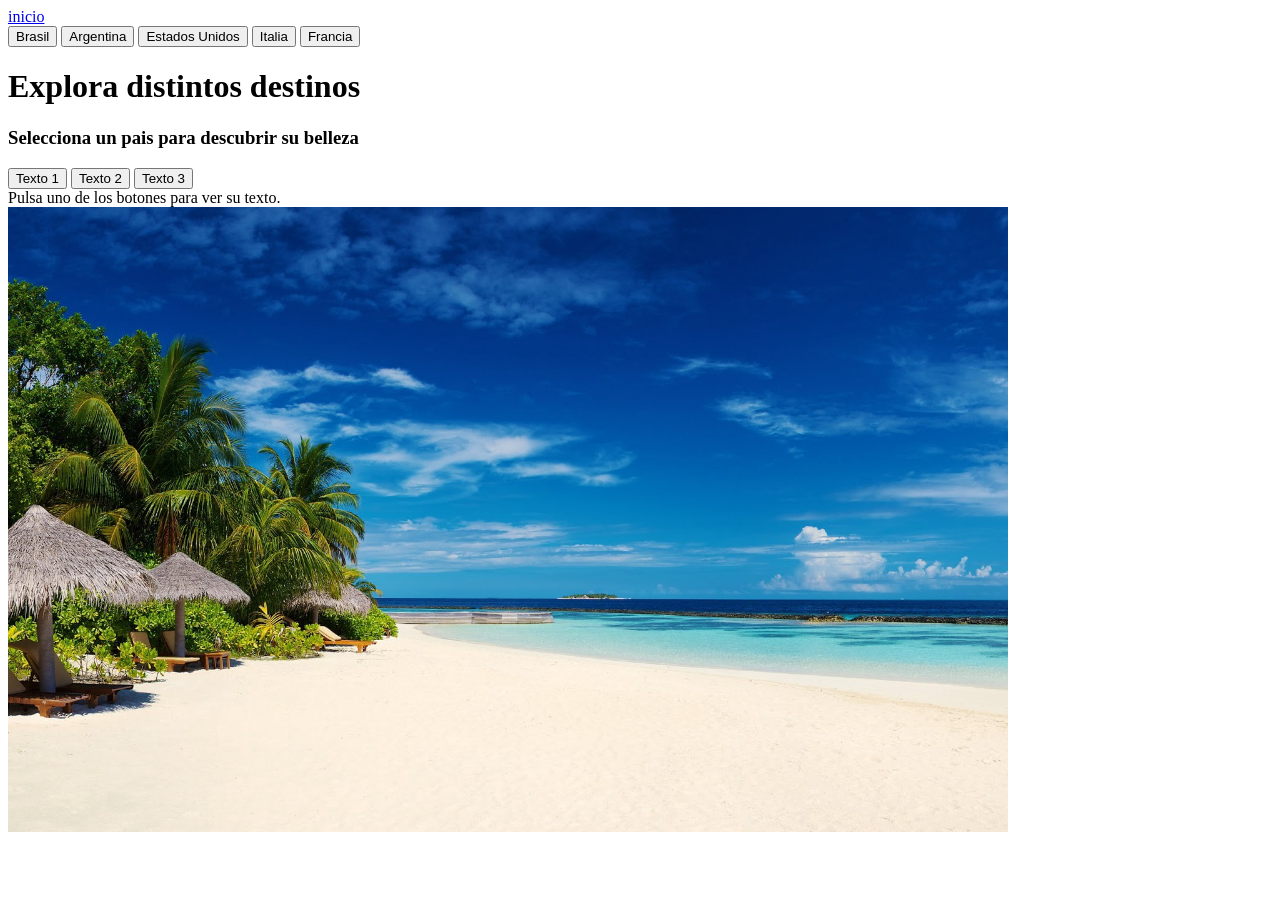
==== index.html @ 5985997a "cambio4" ====
<!DOCTYPE html>
<html lang="es">
<head>
    <meta charset="UTF-8">
    <meta name="viewport" content="width=device-width, initial-scale=1.0">
    <title>Document</title>
    <style>
        /* Todas las imágenes tendrán el mismo tamaño, ahora aún más grande */
        img {
            width: 1000px;
            height: auto;
            transition: width 0.3s;
        }
        /* Si quieres mantener el efecto de agrandar para Italia, puedes ajustar .imagen-grande aquí */
        /* .imagen-grande {
            width: 400px !important;
            height: auto !important;
        } */
    </style>
</head>
<nav>
    <a href="index.html">inicio</a>
</nav>
<body id="fondo">
    <div class="color-buttons" aria-label="Botones para cambiar el color de fondo">
        <button class="flag-button" id="cambioamarillo" onclick="amarillo()">Brasil</button>
        <button  class="flag-button" id="cambioceleste" onclick="celeste()">Argentina</button>
        <button  class="flag-button" id="cambiorojo" onclick="rojo()">Estados Unidos</button>
        <button  class="flag-button" id="cambioverde" onclick="verde()">Italia</button>
        <button  class="flag-button" id="cambioazul" onclick="azul()">Francia</button>
    </div>
    <div class="hero">
        <h1>
            Explora distintos destinos
        </h1>
        <h3>
            Selecciona un pais para descubrir su belleza
        </h3>
    </div>

    <!-- Sección: 3 botones nuevos que muestran un texto al pulsarlos -->
    <section class="botones-nuevos" aria-label="Botones con texto">
        <div class="text-buttons">
            <button class="text-button" id="nuevo1" type="button">Texto 1</button>
            <button class="text-button" id="nuevo2" type="button">Texto 2</button>
            <button class="text-button" id="nuevo3" type="button">Texto 3</button>
        </div>
        <div id="outputNuevo" role="region" aria-live="polite" class="output">Pulsa uno de los botones para ver su texto.</div>
    </section>
     <img id="imagenes" src="img/BRASIL.jpeg" alt="">
    <script>
        // --- Funciones de cambio de color existentes ---
        let cambiodefondo = document.getElementById("fondo");
        let cambiodeimagen = document.getElementById("imagenes");

        // Helper: quitar clase .flag-large de todos los botones de bandera
        function clearFlagLarge() {
            document.querySelectorAll('.flag-button').forEach(btn => btn.classList.remove('flag-large'));
        }

        function azul(){
            clearFlagLarge();
            cambiodefondo.style.backgroundColor = "blue";
            cambiodeimagen.src="img/francia.avif";
            cambiodeimagen.classList.remove('imagen-grande');
        }
        function amarillo(){
            clearFlagLarge();
            cambiodefondo.style.backgroundColor = "yellow";
            cambiodeimagen.src="img/BRASIL.jpeg";
            cambiodeimagen.classList.remove('imagen-grande');
        }
        function rojo(){
            clearFlagLarge();
            cambiodefondo.style.backgroundColor = "red";
            cambiodeimagen.src="img/estatua.jpg";
            cambiodeimagen.classList.remove('imagen-grande');
        }
        function verde(){
            // Agrandar el botón de Italia y la imagen principal
            clearFlagLarge();
            document.getElementById('cambioverde').classList.add('flag-large');
            cambiodefondo.style.backgroundColor = "green";
            cambiodeimagen.src="img/images.jfif";
            cambiodeimagen.classList.add('imagen-grande');
        }
        function celeste(){
            clearFlagLarge();
            cambiodefondo.style.backgroundColor = "lightblue";
            cambiodeimagen.src="img/iguazu.jpg";
            cambiodeimagen.classList.remove('imagen-grande');
        }


        const outputNuevo = document.getElementById('outputNuevo');
        const mensajesNuevo = {
            nuevo1: 'Texto del botón nuevo 1: descubre playas y sol.',
            nuevo2: 'Texto del botón nuevo 2: explora museos y cultura local.',
            nuevo3: 'Texto del botón nuevo 3: vive la aventura al aire libre.'
        };

        document.getElementById('nuevo1').addEventListener('click', () => {
            outputNuevo.textContent = mensajesNuevo.nuevo1;
        });
        document.getElementById('nuevo2').addEventListener('click', () => {
            outputNuevo.textContent = mensajesNuevo.nuevo2;
        });
        document.getElementById('nuevo3').addEventListener('click', () => {
            outputNuevo.textContent = mensajesNuevo.nuevo3;
        });
    </script>

</body>
</html>
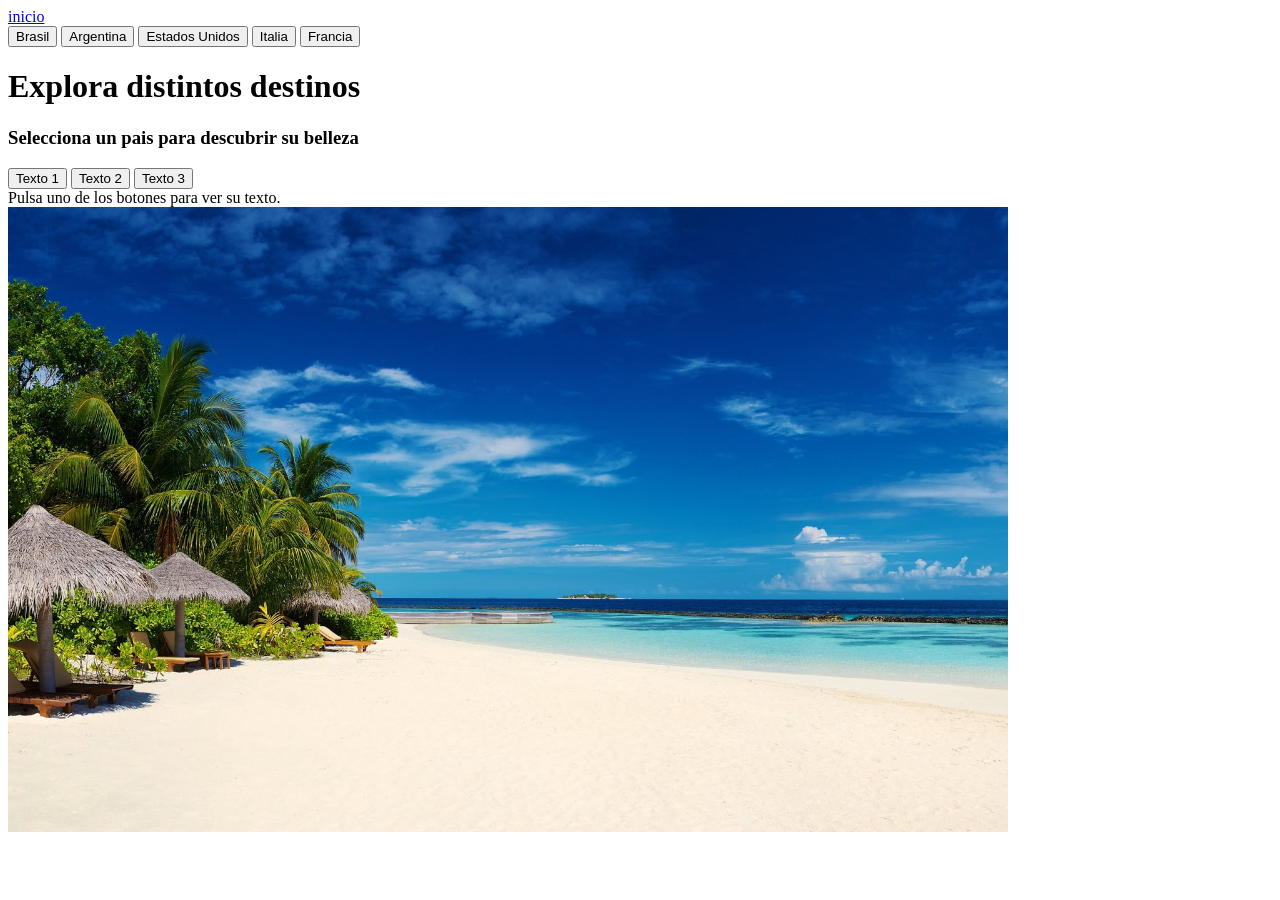
==== commit 67db6cb6: "cambio5" ====
--- a/index.html
+++ b/index.html
@@ -94,9 +94,9 @@
 
         const outputNuevo = document.getElementById('outputNuevo');
         const mensajesNuevo = {
-            nuevo1: 'Texto del botón nuevo 1: descubre playas y sol.',
-            nuevo2: 'Texto del botón nuevo 2: explora museos y cultura local.',
-            nuevo3: 'Texto del botón nuevo 3: vive la aventura al aire libre.'
+            nuevo1: 'descubre playas y sol.',
+            nuevo2: 'explora museos y cultura local.',
+            nuevo3: 'vive la aventura al aire libre.'
         };
 
         document.getElementById('nuevo1').addEventListener('click', () => {
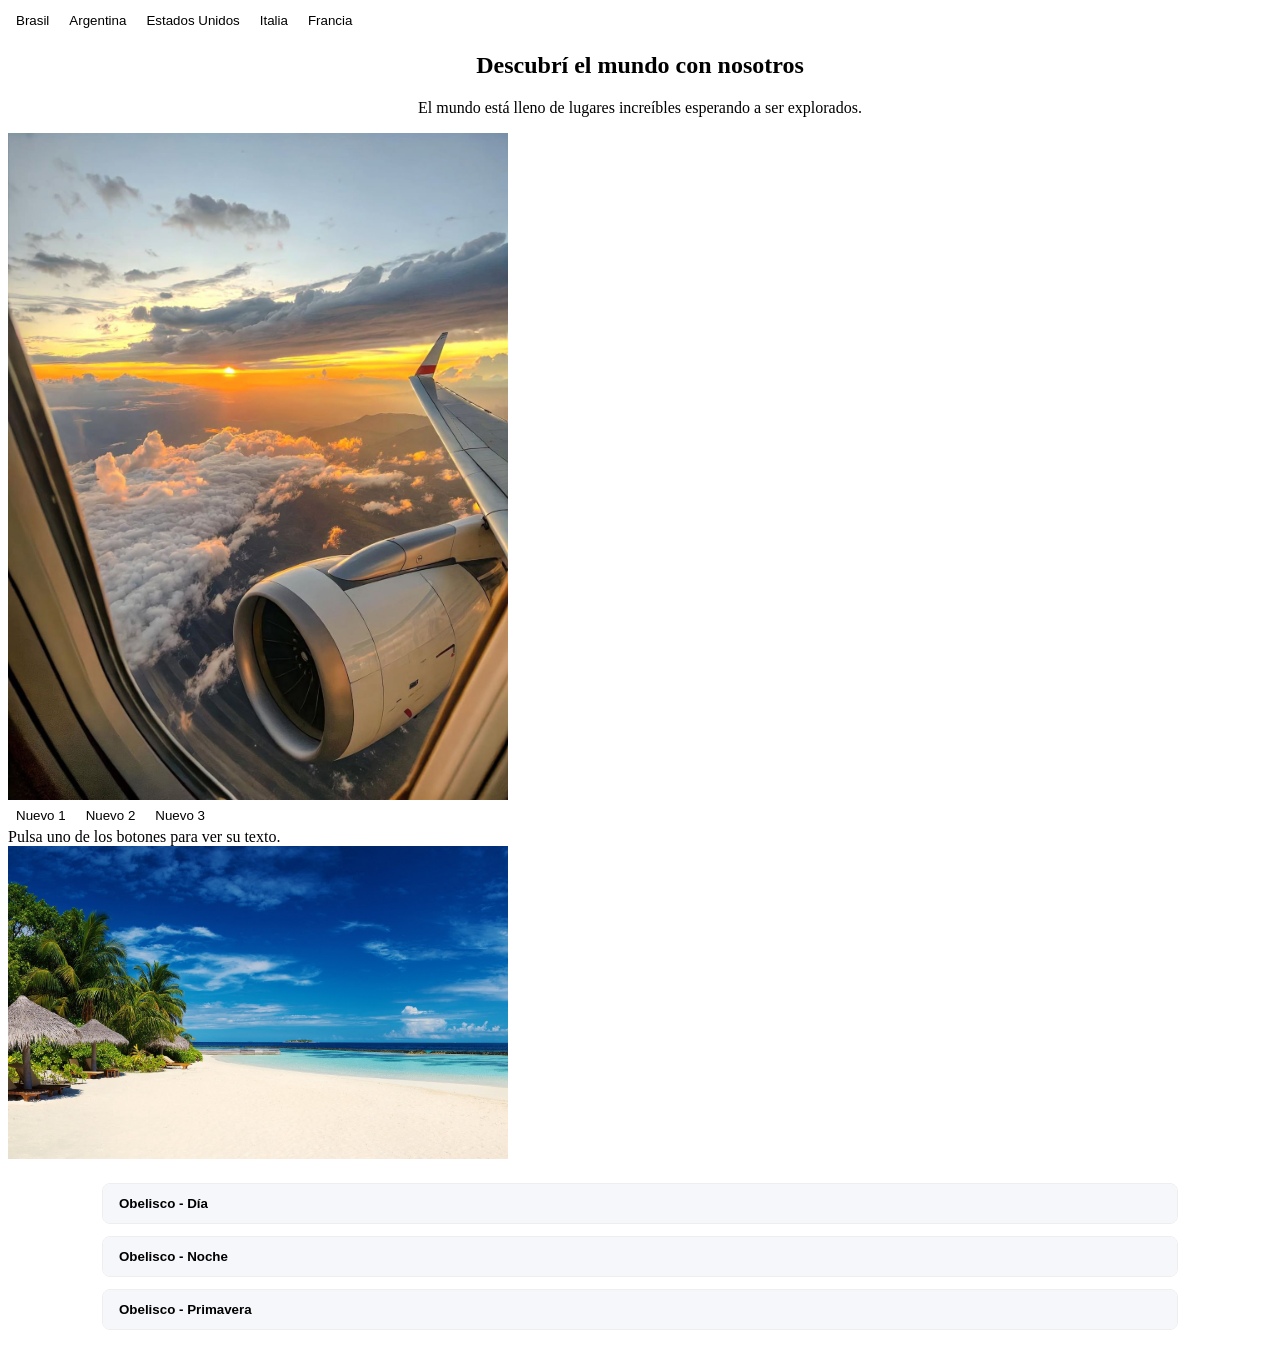
==== commit 5aacb404: "cambio4" ====
--- a/index.html
+++ b/index.html
@@ -4,23 +4,8 @@
     <meta charset="UTF-8">
     <meta name="viewport" content="width=device-width, initial-scale=1.0">
     <title>Document</title>
-    <style>
-        /* Todas las imágenes tendrán el mismo tamaño, ahora aún más grande */
-        img {
-            width: 1000px;
-            height: auto;
-            transition: width 0.3s;
-        }
-        /* Si quieres mantener el efecto de agrandar para Italia, puedes ajustar .imagen-grande aquí */
-        /* .imagen-grande {
-            width: 400px !important;
-            height: auto !important;
-        } */
-    </style>
+    <link rel="stylesheet" href="style.css">
 </head>
-<nav>
-    <a href="index.html">inicio</a>
-</nav>
 <body id="fondo">
     <div class="color-buttons" aria-label="Botones para cambiar el color de fondo">
         <button class="flag-button" id="cambioamarillo" onclick="amarillo()">Brasil</button>
@@ -29,25 +14,24 @@
         <button  class="flag-button" id="cambioverde" onclick="verde()">Italia</button>
         <button  class="flag-button" id="cambioazul" onclick="azul()">Francia</button>
     </div>
-    <div class="hero">
-        <h1>
-            Explora distintos destinos
-        </h1>
-        <h3>
-            Selecciona un pais para descubrir su belleza
-        </h3>
+    <div class="textos">
+    <div class="titulo"><h2>Descubrí el mundo con nosotros</h2></div>
+    <div id="texto1" onclick="otrotexto()"><p> El mundo está lleno de lugares increíbles esperando a ser explorados.</p></div> 
+</div>   
+    <div class="imagen">
+        <img src="img/turismo2.jpg" alt="">
     </div>
 
     <!-- Sección: 3 botones nuevos que muestran un texto al pulsarlos -->
     <section class="botones-nuevos" aria-label="Botones con texto">
         <div class="text-buttons">
-            <button class="text-button" id="nuevo1" type="button">Texto 1</button>
-            <button class="text-button" id="nuevo2" type="button">Texto 2</button>
-            <button class="text-button" id="nuevo3" type="button">Texto 3</button>
+            <button class="text-button" id="nuevo1" type="button">Nuevo 1</button>
+            <button class="text-button" id="nuevo2" type="button">Nuevo 2</button>
+            <button class="text-button" id="nuevo3" type="button">Nuevo 3</button>
         </div>
         <div id="outputNuevo" role="region" aria-live="polite" class="output">Pulsa uno de los botones para ver su texto.</div>
     </section>
-     <img id="imagenes" src="img/BRASIL.jpeg" alt="">
+    <img id="imagenes" src="img/BRASIL.jpeg" alt="">
     <script>
         // --- Funciones de cambio de color existentes ---
         let cambiodefondo = document.getElementById("fondo");
@@ -94,9 +78,9 @@
 
         const outputNuevo = document.getElementById('outputNuevo');
         const mensajesNuevo = {
-            nuevo1: 'descubre playas y sol.',
-            nuevo2: 'explora museos y cultura local.',
-            nuevo3: 'vive la aventura al aire libre.'
+            nuevo1: 'Texto del botón nuevo 1: descubre playas y sol.',
+            nuevo2: 'Texto del botón nuevo 2: explora museos y cultura local.',
+            nuevo3: 'Texto del botón nuevo 3: vive la aventura al aire libre.'
         };
 
         document.getElementById('nuevo1').addEventListener('click', () => {
@@ -110,5 +94,32 @@
         });
     </script>
 
+
+<section class="accordion" id="accordionImages" aria-label="Galería de imágenes">
+  <div class="accordion-item">
+    <button class="accordion-toggle" aria-expanded="false">Obelisco - Día</button>
+    <div class="accordion-panel" aria-hidden="true">
+      <img src="acordeon1.jpeg" alt="Obelisco - dia"weight="50">
+    </div>
+  </div>
+
+  <div class="accordion-item">
+    <button class="accordion-toggle" aria-expanded="false">Obelisco - Noche</button>
+    <div class="accordion-panel" aria-hidden="true">
+      <img src="acordeon2.jpeg" alt="Obelisco - noche"weight="50">
+    </div>
+  </div>
+
+  <div class="accordion-item">
+    <button class="accordion-toggle" aria-expanded="false">Obelisco - Primavera</button>
+    <div class="accordion-panel" aria-hidden="true">
+      <img src="acordeon3.jpeg" alt="Obelisco - primavera" weight="50">
+    </div>
+  </div>
+</section>
+
+<script src="https://cdn.jsdelivr.net/npm/@popperjs/core@2.11.8/dist/umd/popper.min.js" integrity="sha384-I7E8VVD/ismYTF4hNIPjVp/Zjvgyol6VFvRkX/vR+Vc4jQkC+hVqc2pM8ODewa9r" crossorigin="anonymous"></script>
+<script src="https://cdn.jsdelivr.net/npm/bootstrap@5.3.8/dist/js/bootstrap.min.js" integrity="sha384-G/EV+4j2dNv+tEPo3++6LCgdCROaejBqfUeNjuKAiuXbjrxilcCdDz6ZAVfHWe1Y" crossorigin="anonymous"></script>
+
 </body>
 </html>
--- a/style.css
+++ b/style.css
@@ -0,0 +1,227 @@
+.textos{
+    text-align: center;
+}
+.boton{
+    text-align: center;
+}
+img{
+    width: 500px;
+}
+.flex{
+    display: flex;
+
+}
+
+
+button,
+input[type="button"],
+input[type="submit"],
+input[type="reset"] {
+  background: transparent;
+  border: none;
+  box-shadow: none;
+  padding: 0.35em 0.6em;
+  cursor: pointer;
+}
+
+.boton2{
+    margin-top: 700px;
+}
+button:focus,
+input[type="button"]:focus,
+input[type="submit"]:focus,
+input[type="reset"]:focus {
+  outline: 2px solid rgb(255, 255, 255);
+  outline-offset: 2px;
+}
+
+.boton {
+  line-height: 1;
+  background-color: transparent;
+  cursor: pointer;
+  display: flex;
+  align-items: center;
+  gap: 0.35em;
+  padding: 0.75em 1em;
+  padding-right: 1.25em;
+  color: #fff;
+  background-color: blueviolet;
+  border: 1px solid transparent;
+  font-weight: 700;
+  border-radius: 2em;
+  font-size: 1rem;
+  box-shadow: 0 0.7em 1.5em -0.5em hsla(249, 62%, 51%, 0.745);
+  transition: transform 0.3s;
+
+  background: linear-gradient(
+    90deg,
+    rgba(77, 54, 208, 1) 0%,
+    rgba(132, 116, 254, 1) 100%
+  );
+}
+
+.button__icon {
+  width: 1.5em;
+  height: 1.5em;
+}
+
+.button:hover {
+  border-color: hsla(249, 62%, 51%, 0.745);
+}
+
+.button:active {
+  transform: scale(0.98);
+  box-shadow: 0 0.5em 1.5em -0.5em hsla(249, 62%, 51%, 0.745);
+}
+
+
+.boton:hover,
+a.boton:hover {
+  transform: translateY(-2px);
+  border-color: rgba(244,245,242,0.6);
+}
+
+.boton:active,
+a.boton:active {
+  transform: scale(0.98);
+  box-shadow: 0 0.5em 1.5em -0.5em hsla(249, 62%, 51%, 0.745);
+}
+
+
+.boton:focus,
+a.boton:focus {
+  outline: 2px solid rgba(0,0,0,0.15);
+  outline-offset: 3px;
+}
+
+.botones{
+  display: inline-flex;
+}
+
+.accordion .accordion-body img {
+  display: block;
+  margin: 0 auto;
+  width: 100%;        
+  max-width: 900px;   
+  height: auto;
+  border-radius: 8px;
+  transition: transform 180ms ease, opacity 180ms ease;
+  cursor: pointer;
+}
+
+.accordion .accordion-body img.shrunk {
+  transform: scale(0.85);
+  opacity: 0.92;
+}
+
+.boton2{
+  line-height: 1;
+  background-color: transparent;
+  cursor: pointer;
+  align-items: center;
+  gap: 0.35em;
+  padding: 0.75em 1em;
+  padding-right: 1.25em;
+  color: #fff;
+  border: 1px solid transparent;
+  font-weight: 700;
+  border-radius: 2em;
+  font-size: 1rem;
+  box-shadow: 0 0.7em 1.5em -0.5em hsla(249, 62%, 51%, 0.745);
+  transition: transform 0.3s;
+
+  background: linear-gradient(
+    90deg,
+    rgba(77, 54, 208, 1) 0%,
+    rgba(132, 116, 254, 1) 100%
+  );
+}
+
+.boton2__icon {
+  width: 1.5em;
+  height: 1.5em;
+}
+
+.boton2:hover {
+  border-color: #f4f5f2;
+}
+
+.boton2:active {
+  transform: scale(0.98);
+  box-shadow: 0 0.5em 1.5em -0.5em hsla(249, 62%, 51%, 0.745);
+}
+
+
+.accordion {
+  max-width: 1100px;
+  margin: 20px auto;
+  padding: 0 12px;
+  box-sizing: border-box;
+}
+.accordion-item {
+  border: 1px solid #eee;
+  border-radius: 8px;
+  overflow: hidden;
+  margin-bottom: 12px;
+  background: #fff;
+}
+.accordion-toggle {
+  width: 100%;
+  text-align: left;
+  padding: 12px 16px;
+  background: #f5f7fb;
+  border: none;
+  font-weight: 700;
+  cursor: pointer;
+}
+.accordion-toggle:focus {
+  outline: 2px solid rgba(0,0,0,0.08);
+  outline-offset: 2px;
+}
+.accordion-panel {
+  max-height: 0;
+  overflow: hidden;
+  transition: max-height 280ms ease;
+}
+.accordion-panel[aria-hidden="false"] {
+ 
+}
+
+
+.accordion-panel img {
+  display: block;
+  margin: 12px auto;
+  width: 100%;
+  max-width: 900px;
+  height: auto;
+  border-radius: 6px;
+  transform-origin: center center;
+  transition: transform 220ms ease, opacity 220ms ease;
+  cursor: pointer;
+}
+
+
+.accordion-panel img.zoomed {
+  transform: scale(1.06);
+  opacity: 1;
+  z-index: 2;
+}
+
+
+.accordion-panel img.shrunk {
+  transform: scale(0.85);
+  opacity: 0.92;
+}
+
+
+.accordion-panel img:not(.zoomed):not(.shrunk) {
+  transform: none;
+  opacity: 1;
+}
+
+
+@media (max-width: 600px) {
+  .accordion-panel img { max-width: 100%; }
+}
+
+
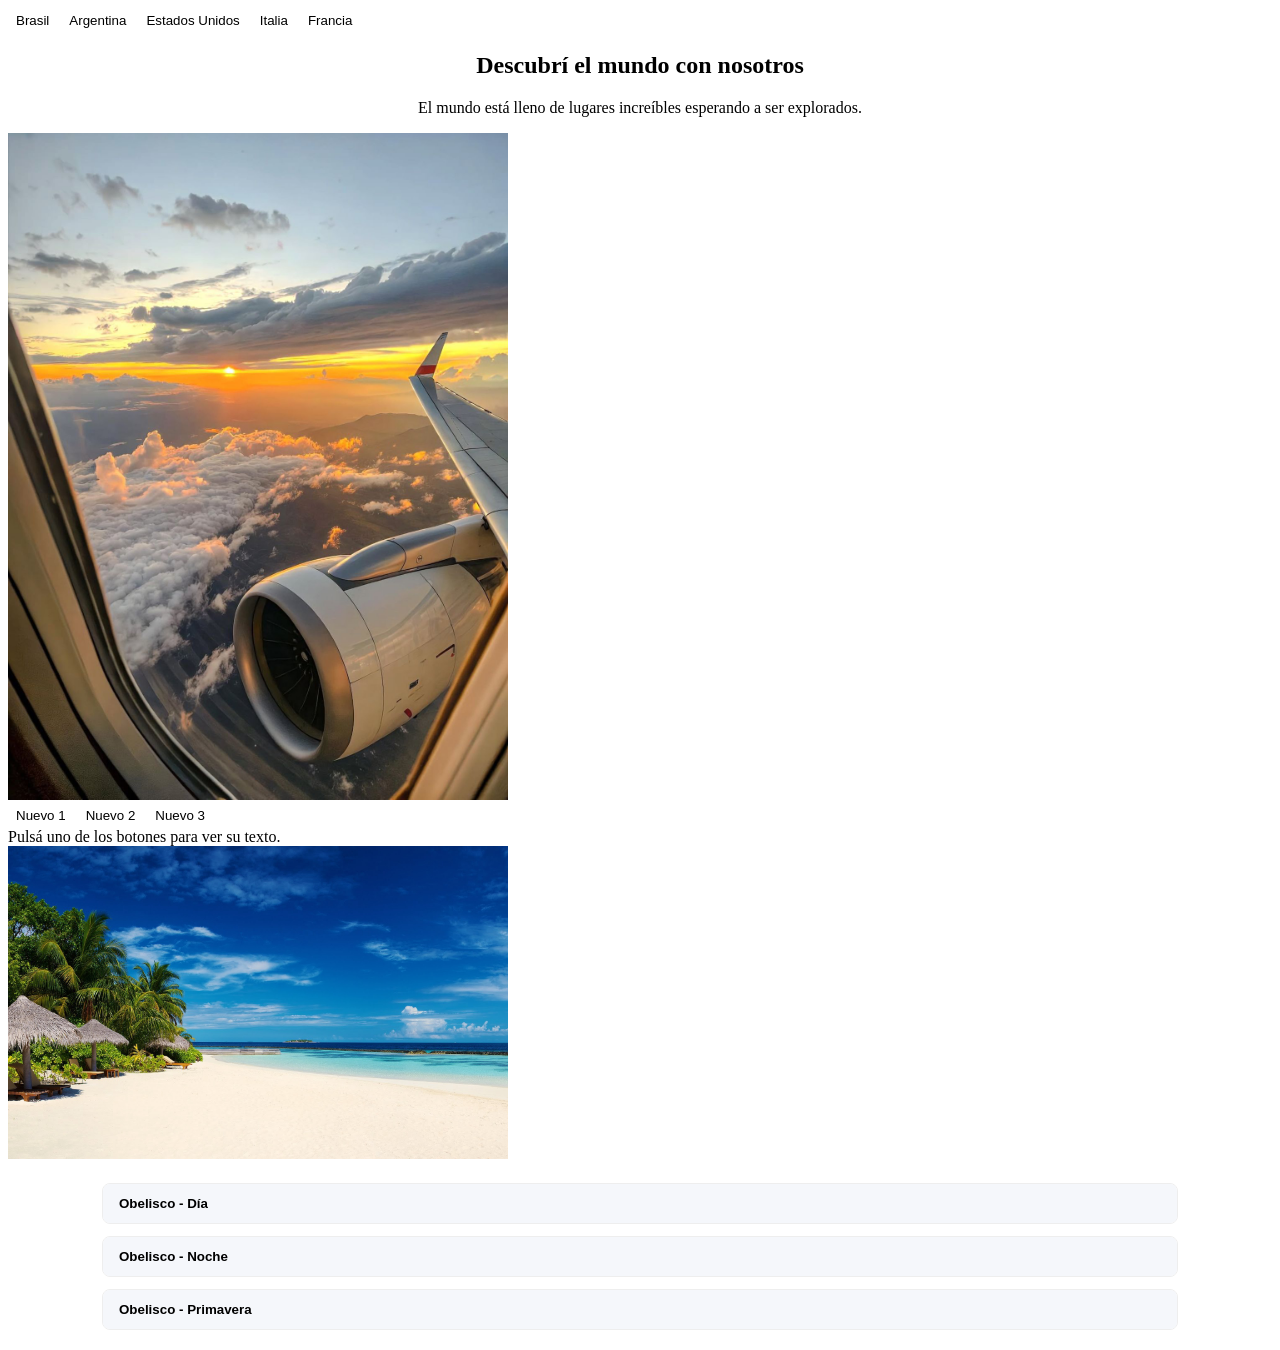
==== commit ed62077e: "Cambios" ====
--- a/index.html
+++ b/index.html
@@ -29,7 +29,7 @@
             <button class="text-button" id="nuevo2" type="button">Nuevo 2</button>
             <button class="text-button" id="nuevo3" type="button">Nuevo 3</button>
         </div>
-        <div id="outputNuevo" role="region" aria-live="polite" class="output">Pulsa uno de los botones para ver su texto.</div>
+        <div id="outputNuevo" role="region" aria-live="polite" class="output">Pulsá uno de los botones para ver su texto.</div>
     </section>
     <img id="imagenes" src="img/BRASIL.jpeg" alt="">
     <script>
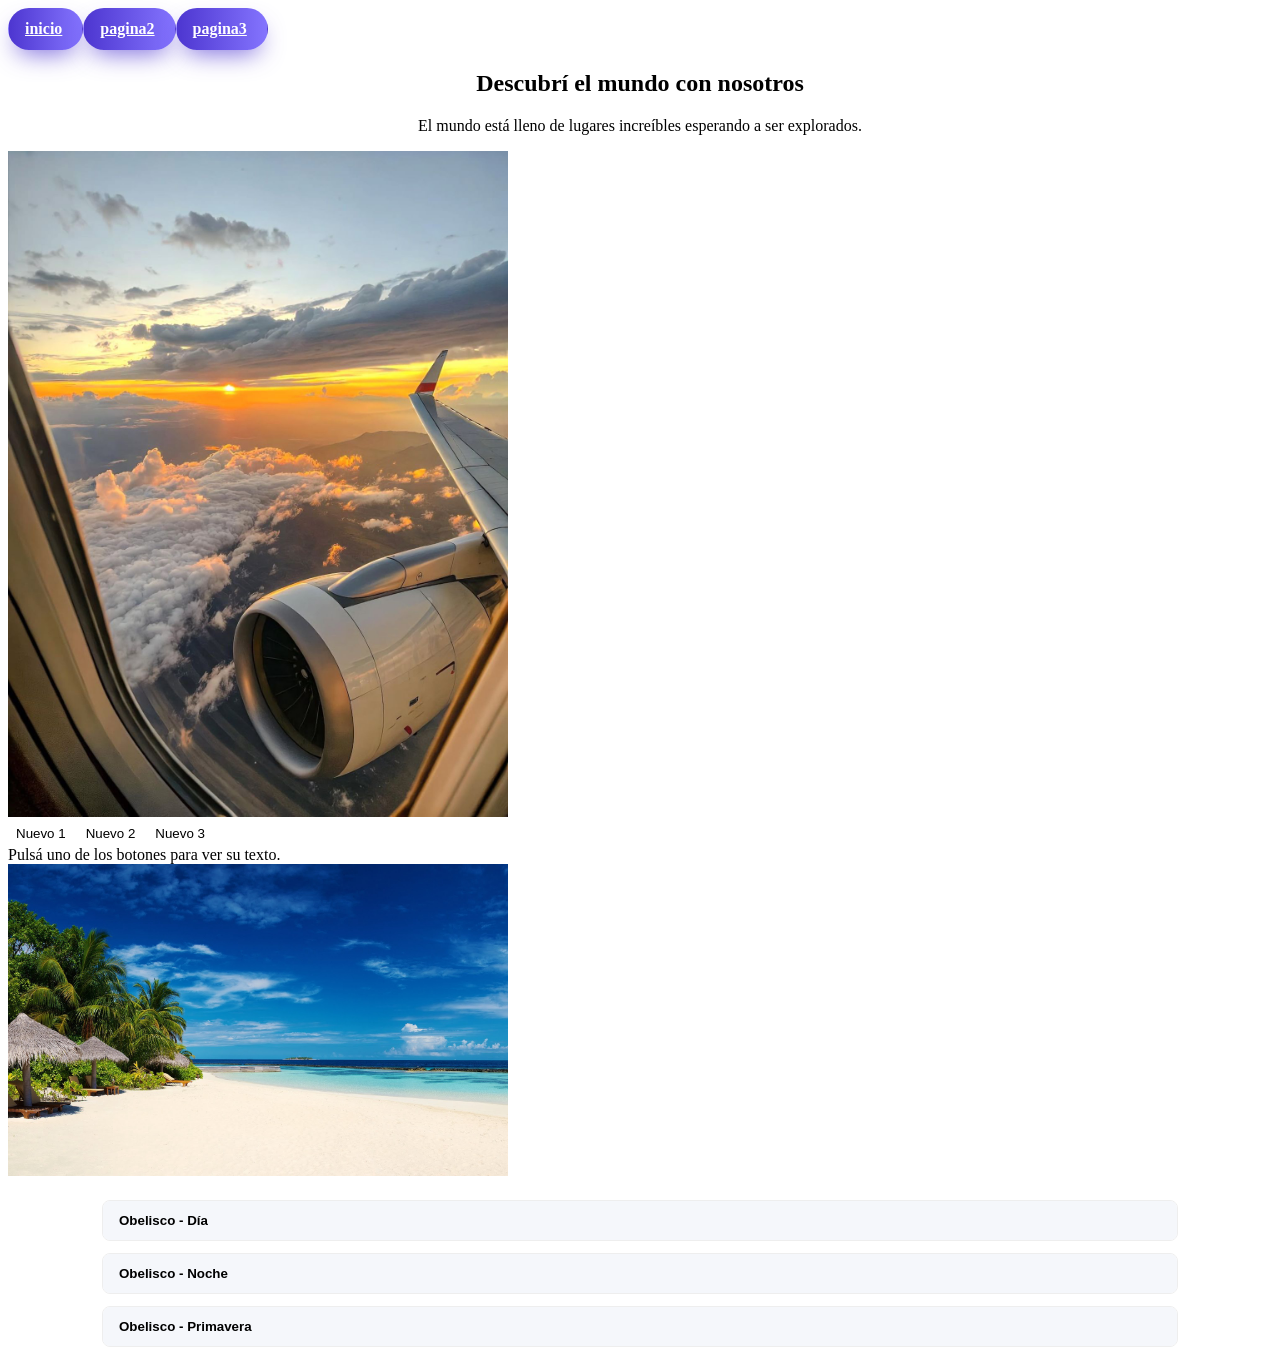
==== commit e59313ba: "a" ====
--- a/index.html
+++ b/index.html
@@ -6,14 +6,19 @@
     <title>Document</title>
     <link rel="stylesheet" href="style.css">
 </head>
-<body id="fondo">
-    <div class="color-buttons" aria-label="Botones para cambiar el color de fondo">
-        <button class="flag-button" id="cambioamarillo" onclick="amarillo()">Brasil</button>
-        <button  class="flag-button" id="cambioceleste" onclick="celeste()">Argentina</button>
-        <button  class="flag-button" id="cambiorojo" onclick="rojo()">Estados Unidos</button>
-        <button  class="flag-button" id="cambioverde" onclick="verde()">Italia</button>
-        <button  class="flag-button" id="cambioazul" onclick="azul()">Francia</button>
-    </div>
+
+	<header role="banner">
+		<nav class="barra">
+
+    
+<a class="boton" href="index.html">inicio</a>
+<a class="boton"href="index2.html">pagina2</a>
+<a class="boton" href="pagina2.html">pagina3</a>
+
+			
+		</nav>
+	</header>
+
     <div class="textos">
     <div class="titulo"><h2>Descubrí el mundo con nosotros</h2></div>
     <div id="texto1" onclick="otrotexto()"><p> El mundo está lleno de lugares increíbles esperando a ser explorados.</p></div> 
@@ -61,7 +66,7 @@
             cambiodeimagen.classList.remove('imagen-grande');
         }
         function verde(){
-            // Agrandar el botón de Italia y la imagen principal
+            // Agrandar el botón de Italia y la imagen principa
             clearFlagLarge();
             document.getElementById('cambioverde').classList.add('flag-large');
             cambiodefondo.style.backgroundColor = "green";
--- a/style.css
+++ b/style.css
@@ -188,6 +188,7 @@
 }
 
 
+/* Esconder imagen por defecto y centrarla; mostrarla cuando el item está abierto */
 .accordion-panel img {
   display: block;
   margin: 12px auto;
@@ -196,27 +197,34 @@
   height: auto;
   border-radius: 6px;
   transform-origin: center center;
-  transition: transform 220ms ease, opacity 220ms ease;
-  cursor: pointer;
-}
-
-
+  transition: transform 220ms ease, opacity 220ms ease, filter 220ms ease;
+  cursor: pointer;
+
+  /* por defecto, invisible */
+  opacity: 0;
+  transform: scale(0.98);
+  filter: blur(0.6px);
+  pointer-events: none;
+}
+
+/* cuando el panel esté abierto, mostrar la imagen */
+.accordion-item.open .accordion-panel img {
+  opacity: 1;
+  transform: scale(1);
+  filter: blur(0);
+  pointer-events: auto;
+}
+
+/* estado agrandado */
 .accordion-panel img.zoomed {
-  transform: scale(1.06);
-  opacity: 1;
-  z-index: 2;
-}
-
-
-.accordion-panel img.shrunk {
-  transform: scale(0.85);
-  opacity: 0.92;
-}
-
-
-.accordion-panel img:not(.zoomed):not(.shrunk) {
+  transform: scale(1.12);
+  z-index: 10;
+  box-shadow: 0 12px 30px rgba(0,0,0,0.18);
+}
+
+/* preservar estado normal cuando no zoom */
+.accordion-panel img:not(.zoomed) {
   transform: none;
-  opacity: 1;
 }
 
 
@@ -224,4 +232,7 @@
   .accordion-panel img { max-width: 100%; }
 }
 
-
+.barra{
+  display: inline-flex
+
+}
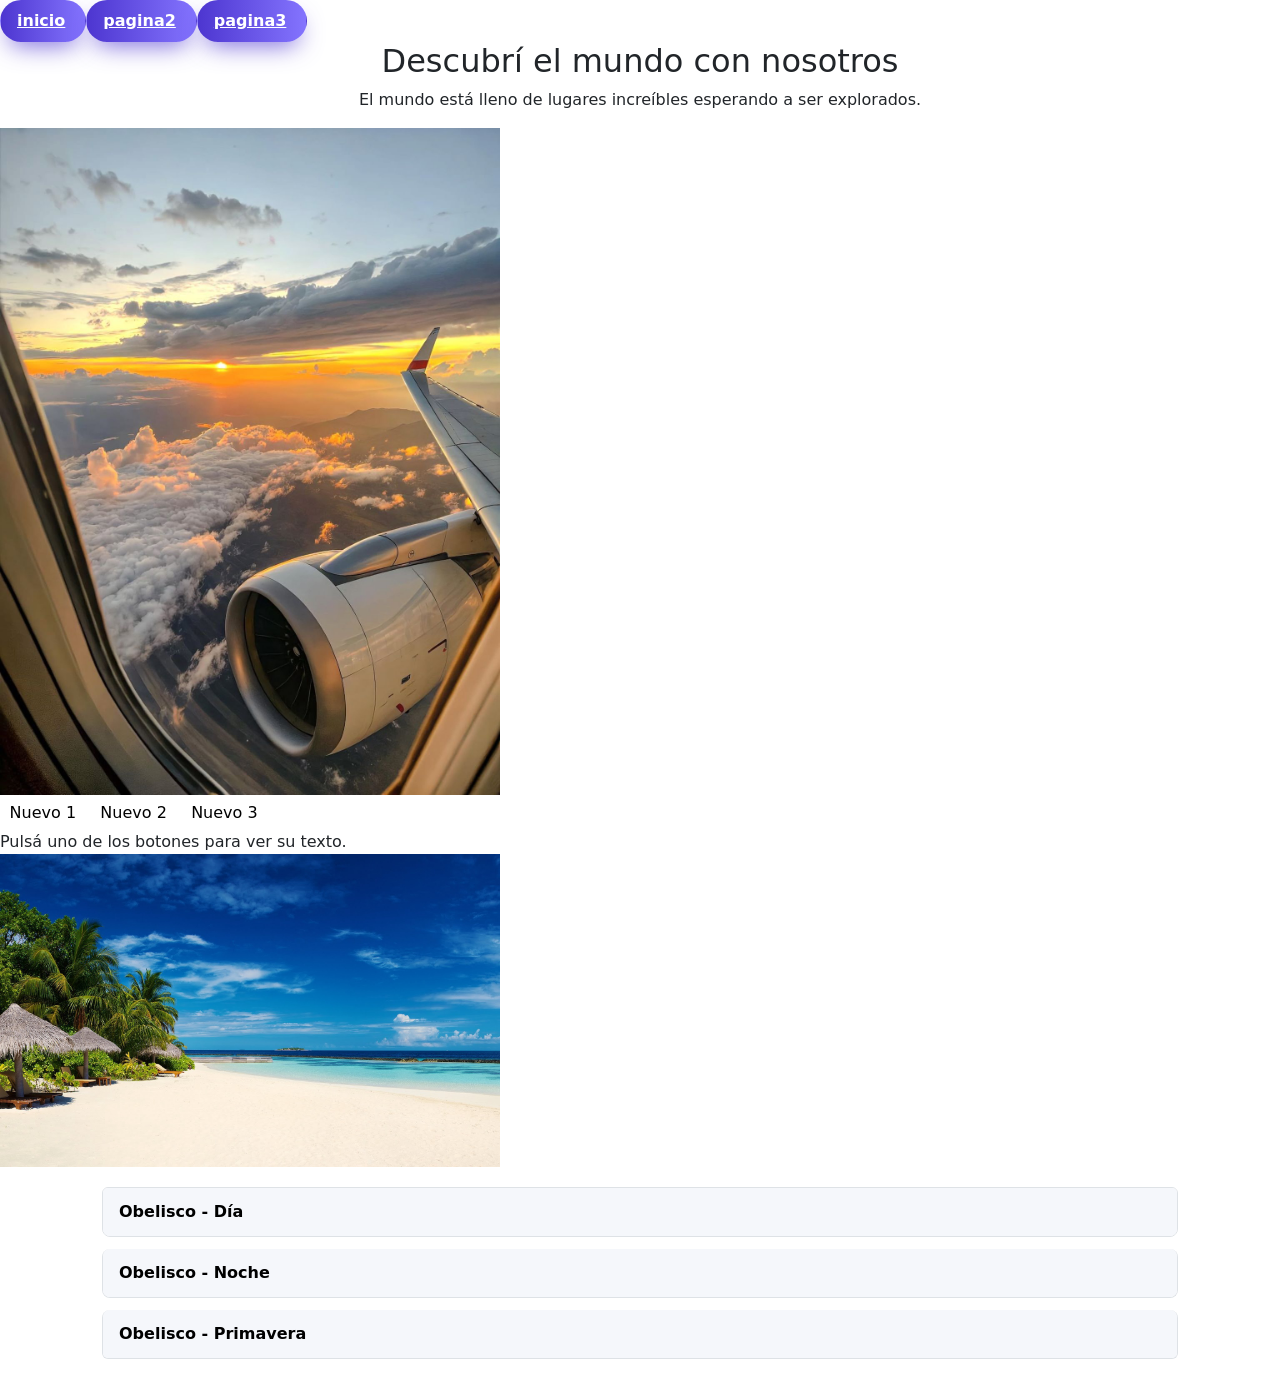
==== commit 6c6caadd: "a" ====
--- a/index.html
+++ b/index.html
@@ -5,15 +5,36 @@
     <meta name="viewport" content="width=device-width, initial-scale=1.0">
     <title>Document</title>
     <link rel="stylesheet" href="style.css">
+     <link href="https://cdn.jsdelivr.net/npm/bootstrap@5.3.8/dist/css/bootstrap.min.css" rel="stylesheet" integrity="sha384-sRIl4kxILFvY47J16cr9ZwB07vP4J8+LH7qKQnuqkuIAvNWLzeN8tE5YBujZqJLB" crossorigin="anonymous">
 </head>
 
 	<header role="banner">
 		<nav class="barra">
 
     
-<a class="boton" href="index.html">inicio</a>
+
+    
+
+    
+
+    
+
+    
+
+    
+
+    
+
+    
+
+    
+
+    
+
+    
+			<a class="boton" href="index.html">inicio</a>
 <a class="boton"href="index2.html">pagina2</a>
-<a class="boton" href="pagina2.html">pagina3</a>
+			<a class="boton" href="pagina2.html">pagina3</a>
 
 			
 		</nav>
@@ -104,21 +125,21 @@
   <div class="accordion-item">
     <button class="accordion-toggle" aria-expanded="false">Obelisco - Día</button>
     <div class="accordion-panel" aria-hidden="true">
-      <img src="acordeon1.jpeg" alt="Obelisco - dia"weight="50">
+      <img src="imagen1.jpeg" alt="Obelisco - dia"weight="50">
     </div>
   </div>
 
   <div class="accordion-item">
     <button class="accordion-toggle" aria-expanded="false">Obelisco - Noche</button>
     <div class="accordion-panel" aria-hidden="true">
-      <img src="acordeon2.jpeg" alt="Obelisco - noche"weight="50">
+      <img src="imagen2.jpeg" alt="Obelisco - noche"weight="50">
     </div>
   </div>
 
   <div class="accordion-item">
     <button class="accordion-toggle" aria-expanded="false">Obelisco - Primavera</button>
     <div class="accordion-panel" aria-hidden="true">
-      <img src="acordeon3.jpeg" alt="Obelisco - primavera" weight="50">
+      <img src="imagen3.jpeg" alt="Obelisco - primavera" weight="50">
     </div>
   </div>
 </section>
--- a/style.css
+++ b/style.css
@@ -152,6 +152,7 @@
 }
 
 
+/* Acordeón: layout y transiciones */
 .accordion {
   max-width: 1100px;
   margin: 20px auto;
@@ -174,21 +175,15 @@
   font-weight: 700;
   cursor: pointer;
 }
-.accordion-toggle:focus {
-  outline: 2px solid rgba(0,0,0,0.08);
-  outline-offset: 2px;
-}
+.accordion-toggle:focus { outline: 2px solid rgba(0,0,0,0.08); outline-offset: 2px; }
+
 .accordion-panel {
   max-height: 0;
   overflow: hidden;
   transition: max-height 280ms ease;
 }
-.accordion-panel[aria-hidden="false"] {
- 
-}
-
-
-/* Esconder imagen por defecto y centrarla; mostrarla cuando el item está abierto */
+
+/* imagenes inicialmente invisibles (se muestran cuando .open en el item) */
 .accordion-panel img {
   display: block;
   margin: 12px auto;
@@ -197,11 +192,9 @@
   height: auto;
   border-radius: 6px;
   transform-origin: center center;
-  transition: transform 220ms ease, opacity 220ms ease, filter 220ms ease;
-  cursor: pointer;
-
-  /* por defecto, invisible */
-  opacity: 0;
+  transition: transform 220ms ease, opacity 220ms ease;
+  cursor: pointer;
+  opacity: 0; /* se muestra cuando el panel está abierto */
   transform: scale(0.98);
   filter: blur(0.6px);
   pointer-events: none;
